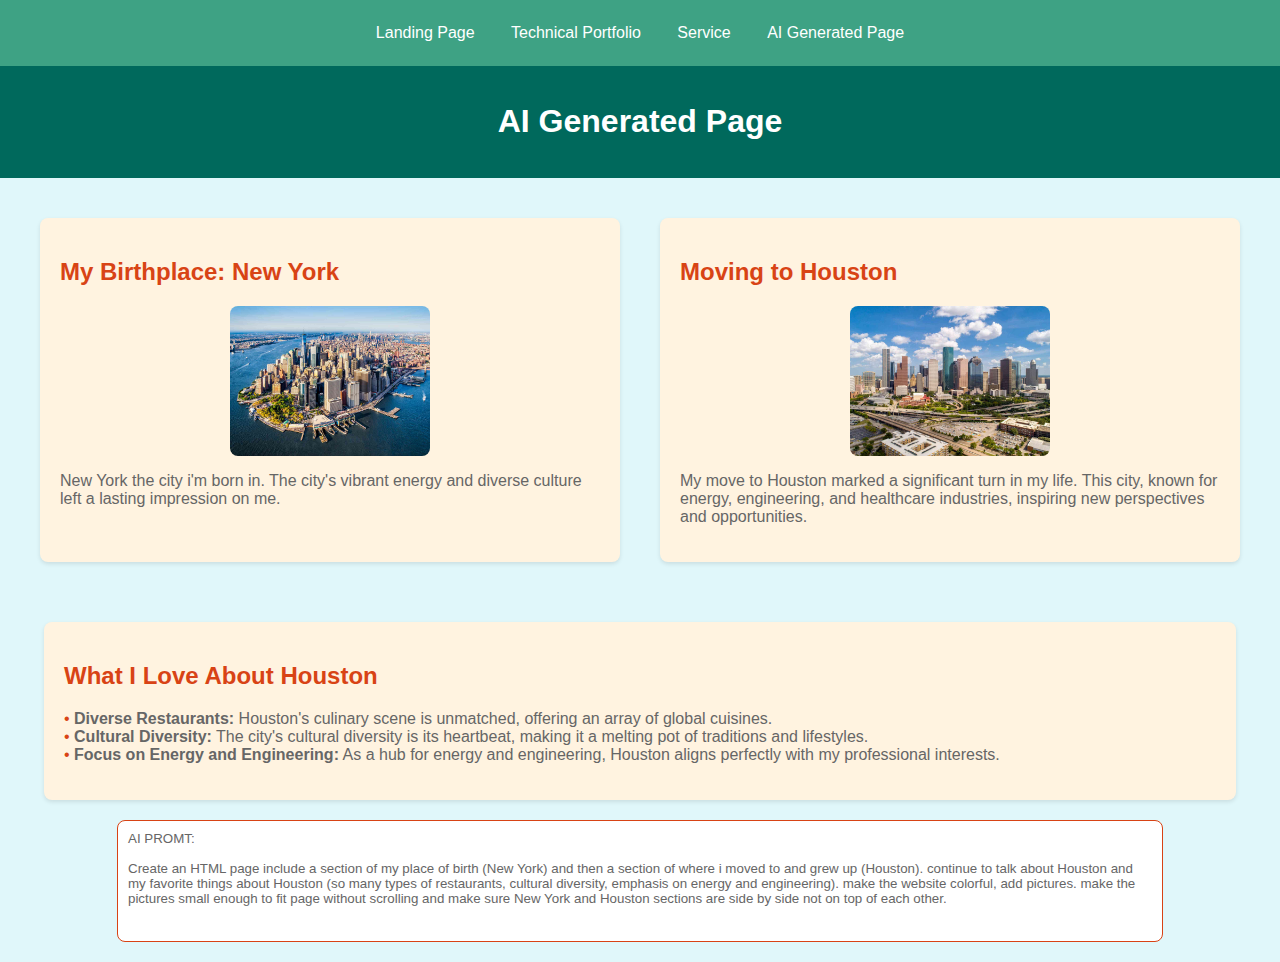
==== ai-page.html @ 549a77fd "finished" ====
<!DOCTYPE html>
<html>
<head>
    <title>AI Generated Page</title>
    <style>
        body {
            font-family: Arial, sans-serif;
            margin: 0;
            padding: 0;
            background-color: #e0f7fa; /* Light blue background */
        }
        .navbar {
            background-color: #118a63c7;
            text-align: center;
            padding: 10px 0;
        }
        .navbar a {
            display: inline-block;
            color: white;
            text-align: center;
            padding: 14px 16px;
            text-decoration: none;
        }
        .navbar a:hover {
            background-color: #ddd;
            color: black;
        }
        .header {
            background-color: #00695c; /* Teal header */
            color: #fff;
            text-align: center;
            padding: 1em 0;
        }
        .content {
            padding: 20px;
            display: flex; /* Flex container */
            flex-wrap: wrap; /* Wrap items if not enough space */
            justify-content: space-around; /* Space out children evenly */
        }
        .header {
            background-color: #00695c; /* Teal header */
            color: #fff;
            text-align: center;
            padding: 1em 0;
        }
        .content {
            padding: 20px;
            display: flex; /* Flex container */
            flex-wrap: wrap; /* Wrap items if not enough space */
            justify-content: space-around; /* Space out children evenly */
        }
        .section {
            background-color: #fff3e0; /* Light orange for sections */
            margin: 20px;
            padding: 20px;
            border-radius: 8px;
            box-shadow: 0 2px 4px rgba(0, 0, 0, 0.1);
            flex: 1; /* Flex children */
            max-width: 45%; /* Maximum width */
        }
        .section img {
            max-width: 100%; /* Full width of the section */
            height: 150px; /* Fixed height for images */
            display: block;
            margin: 10px auto; /* Center images with some margin */
            border-radius: 8px;
        }
        .section h2 {
            color: #d84315; /* Deep orange for headers */
        }
        .section p, .section ul {
            color: #666;
        }
        .section ul {
            list-style-type: none; /* Remove bullet points */
            padding: 0;
        }
        .section li::before {
            content: "• ";
            color: #d84315; /* Deep orange bullet points */
        }
        .textbox {
            display: block; /* Makes the element a block-level element */
            width: 80%; /* Width of the text box */
            height: 100px; /* Height of the text box */
            margin: 20px auto; /* Top and bottom margin, auto left and right for centering */
            padding: 10px; /* Padding inside the text box */
            background-color: #fff; /* Background color */
            border: 1px solid #d84315; /* Border style */
            border-radius: 8px; /* Rounded corners */
            font-family: Arial, sans-serif; /* Font family */
            color: #666; /* Text color */
            resize: none; /* Disable resizing of the text box */
            overflow: auto; /* Add scroll for overflow content */
        }
    </style>
</head>
<body>

    <div class="navbar">
        <a href="index.html">Landing Page</a>
        <a href="technical-portfolio.html">Technical Portfolio</a>
        <a href="service.html">Service</a>
        <a href="ai-page.html">AI Generated Page</a>
    </div>

<div class="header">
    <h1>AI Generated Page</h1>
</div>

<div class="content">
    <!-- Section for New York -->
    <div class="section">
        <h2>My Birthplace: New York</h2>
        <img src="ny.jpg" alt="New York City">
        <p>New York the city i'm born in. The city's vibrant energy and diverse culture left a lasting impression on me.</p>
    </div>

    <!-- Section for Moving to Houston -->
    <div class="section">
        <h2>Moving to Houston</h2>
        <img src="hou.jpg" alt="Houston City">
        <p>My move to Houston marked a significant turn in my life. This city, known for energy, engineering, and healthcare industries, inspiring new perspectives and opportunities.</p>
    </div>
</div>

<!-- Section for Favorite Things About Houston -->
<div class="section" style="max-width: 90%; margin: 20px auto;">
    <h2>What I Love About Houston</h2>
    <ul>
        <li><strong>Diverse Restaurants:</strong> Houston's culinary scene is unmatched, offering an array of global cuisines.</li>
        <li><strong>Cultural Diversity:</strong> The city's cultural diversity is its heartbeat, making it a melting pot of traditions and lifestyles.</li>
        <li><strong>Focus on Energy and Engineering:</strong> As a hub for energy and engineering, Houston aligns perfectly with my professional interests.</li>
    </ul>
</div>

   <!-- Text Box at the bottom of the page -->
   <textarea class="textbox" readonly>AI PROMT: 
    
Create an HTML page include a section of my place of birth (New York) and then a section of where i moved to and grew up (Houston). continue to talk about Houston and my favorite things about Houston (so many types of restaurants, cultural diversity, emphasis on energy and engineering). make the website colorful, add pictures. make the pictures small enough to fit page without scrolling and make sure New York and Houston sections are side by side not on top of each other.
    </textarea>
</body>
</html>
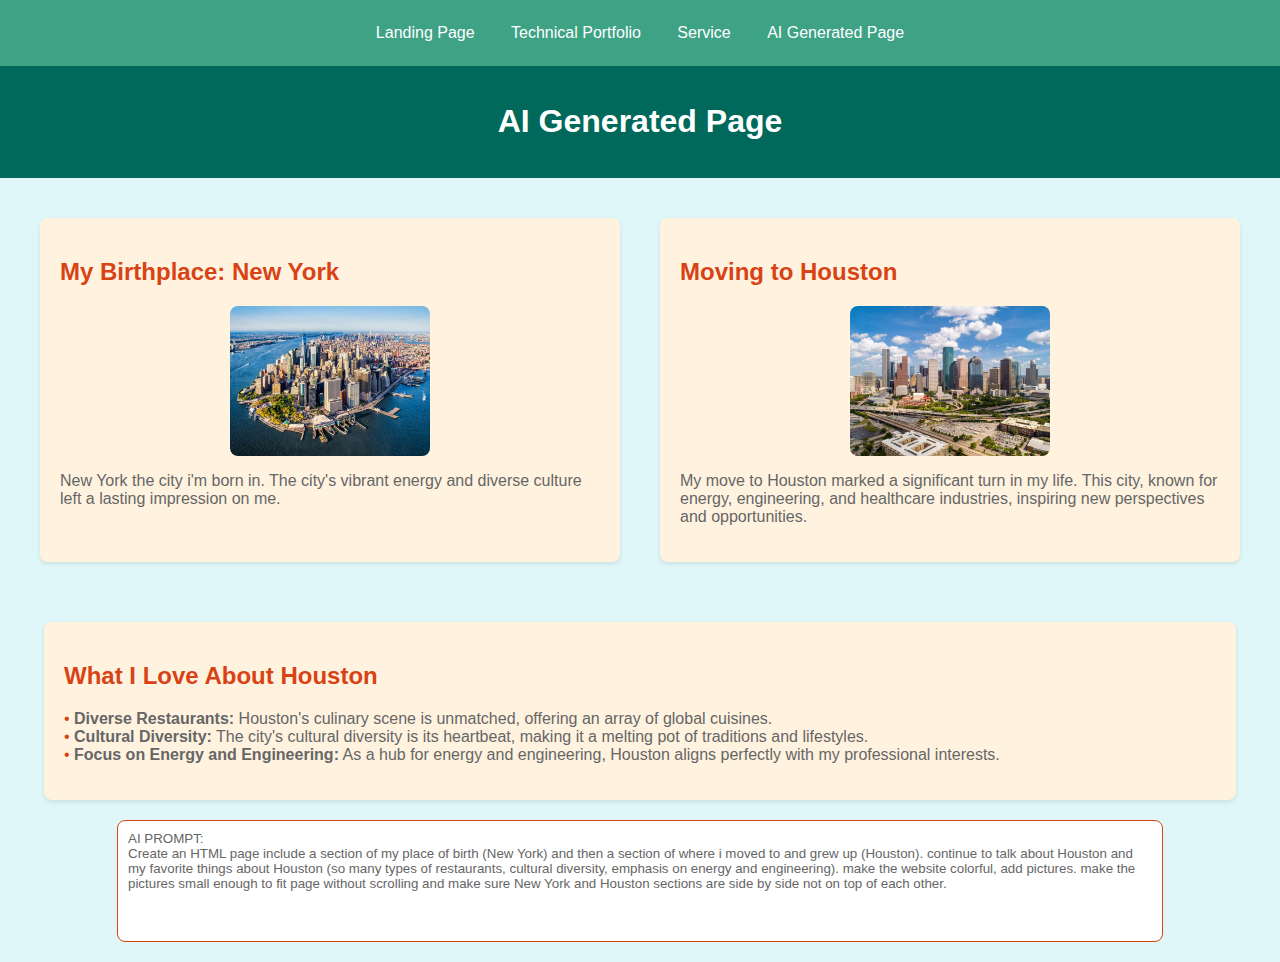
==== commit e2ca59c0: "updated page" ====
--- a/ai-page.html
+++ b/ai-page.html
@@ -135,8 +135,7 @@
 </div>
 
    <!-- Text Box at the bottom of the page -->
-   <textarea class="textbox" readonly>AI PROMT: 
-    
+   <textarea class="textbox" readonly>AI PROMPT:     
 Create an HTML page include a section of my place of birth (New York) and then a section of where i moved to and grew up (Houston). continue to talk about Houston and my favorite things about Houston (so many types of restaurants, cultural diversity, emphasis on energy and engineering). make the website colorful, add pictures. make the pictures small enough to fit page without scrolling and make sure New York and Houston sections are side by side not on top of each other.
     </textarea>
 </body>
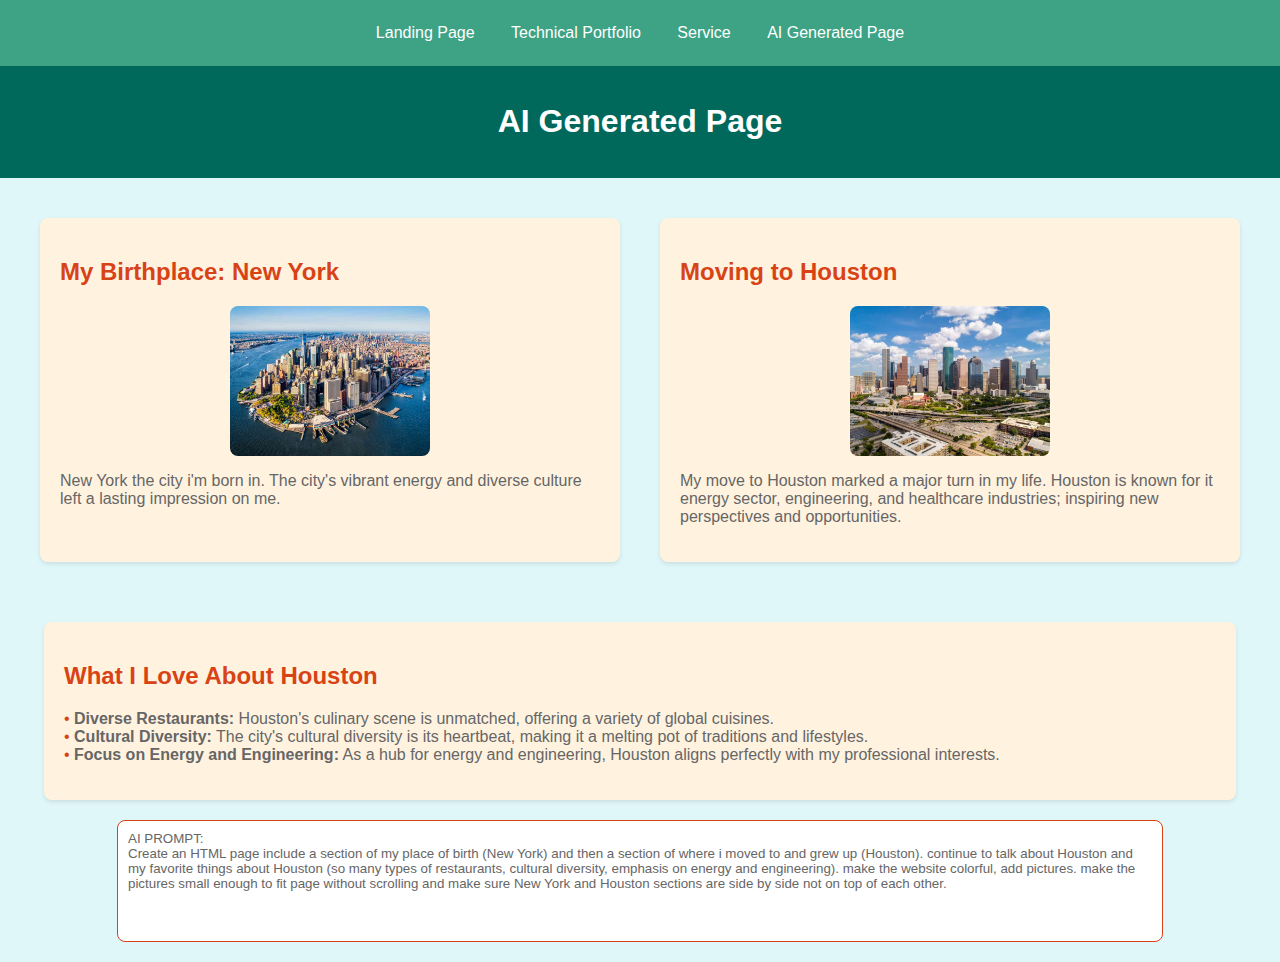
==== commit 5a4b68f0: "DONE" ====
--- a/ai-page.html
+++ b/ai-page.html
@@ -94,6 +94,7 @@
             overflow: auto; /* Add scroll for overflow content */
         }
     </style>
+    
 </head>
 <body>
 
@@ -112,15 +113,15 @@
     <!-- Section for New York -->
     <div class="section">
         <h2>My Birthplace: New York</h2>
-        <img src="ny.jpg" alt="New York City">
+        <img src="pics/ny.jpg" alt="New York City">
         <p>New York the city i'm born in. The city's vibrant energy and diverse culture left a lasting impression on me.</p>
     </div>
 
     <!-- Section for Moving to Houston -->
     <div class="section">
         <h2>Moving to Houston</h2>
-        <img src="hou.jpg" alt="Houston City">
-        <p>My move to Houston marked a significant turn in my life. This city, known for energy, engineering, and healthcare industries, inspiring new perspectives and opportunities.</p>
+        <img src="pics/hou.jpg" alt="Houston City">
+        <p>My move to Houston marked a major turn in my life. Houston is known for it energy sector, engineering, and healthcare industries; inspiring new perspectives and opportunities.</p>
     </div>
 </div>
 
@@ -128,7 +129,7 @@
 <div class="section" style="max-width: 90%; margin: 20px auto;">
     <h2>What I Love About Houston</h2>
     <ul>
-        <li><strong>Diverse Restaurants:</strong> Houston's culinary scene is unmatched, offering an array of global cuisines.</li>
+        <li><strong>Diverse Restaurants:</strong> Houston's culinary scene is unmatched, offering a variety of global cuisines.</li>
         <li><strong>Cultural Diversity:</strong> The city's cultural diversity is its heartbeat, making it a melting pot of traditions and lifestyles.</li>
         <li><strong>Focus on Energy and Engineering:</strong> As a hub for energy and engineering, Houston aligns perfectly with my professional interests.</li>
     </ul>
